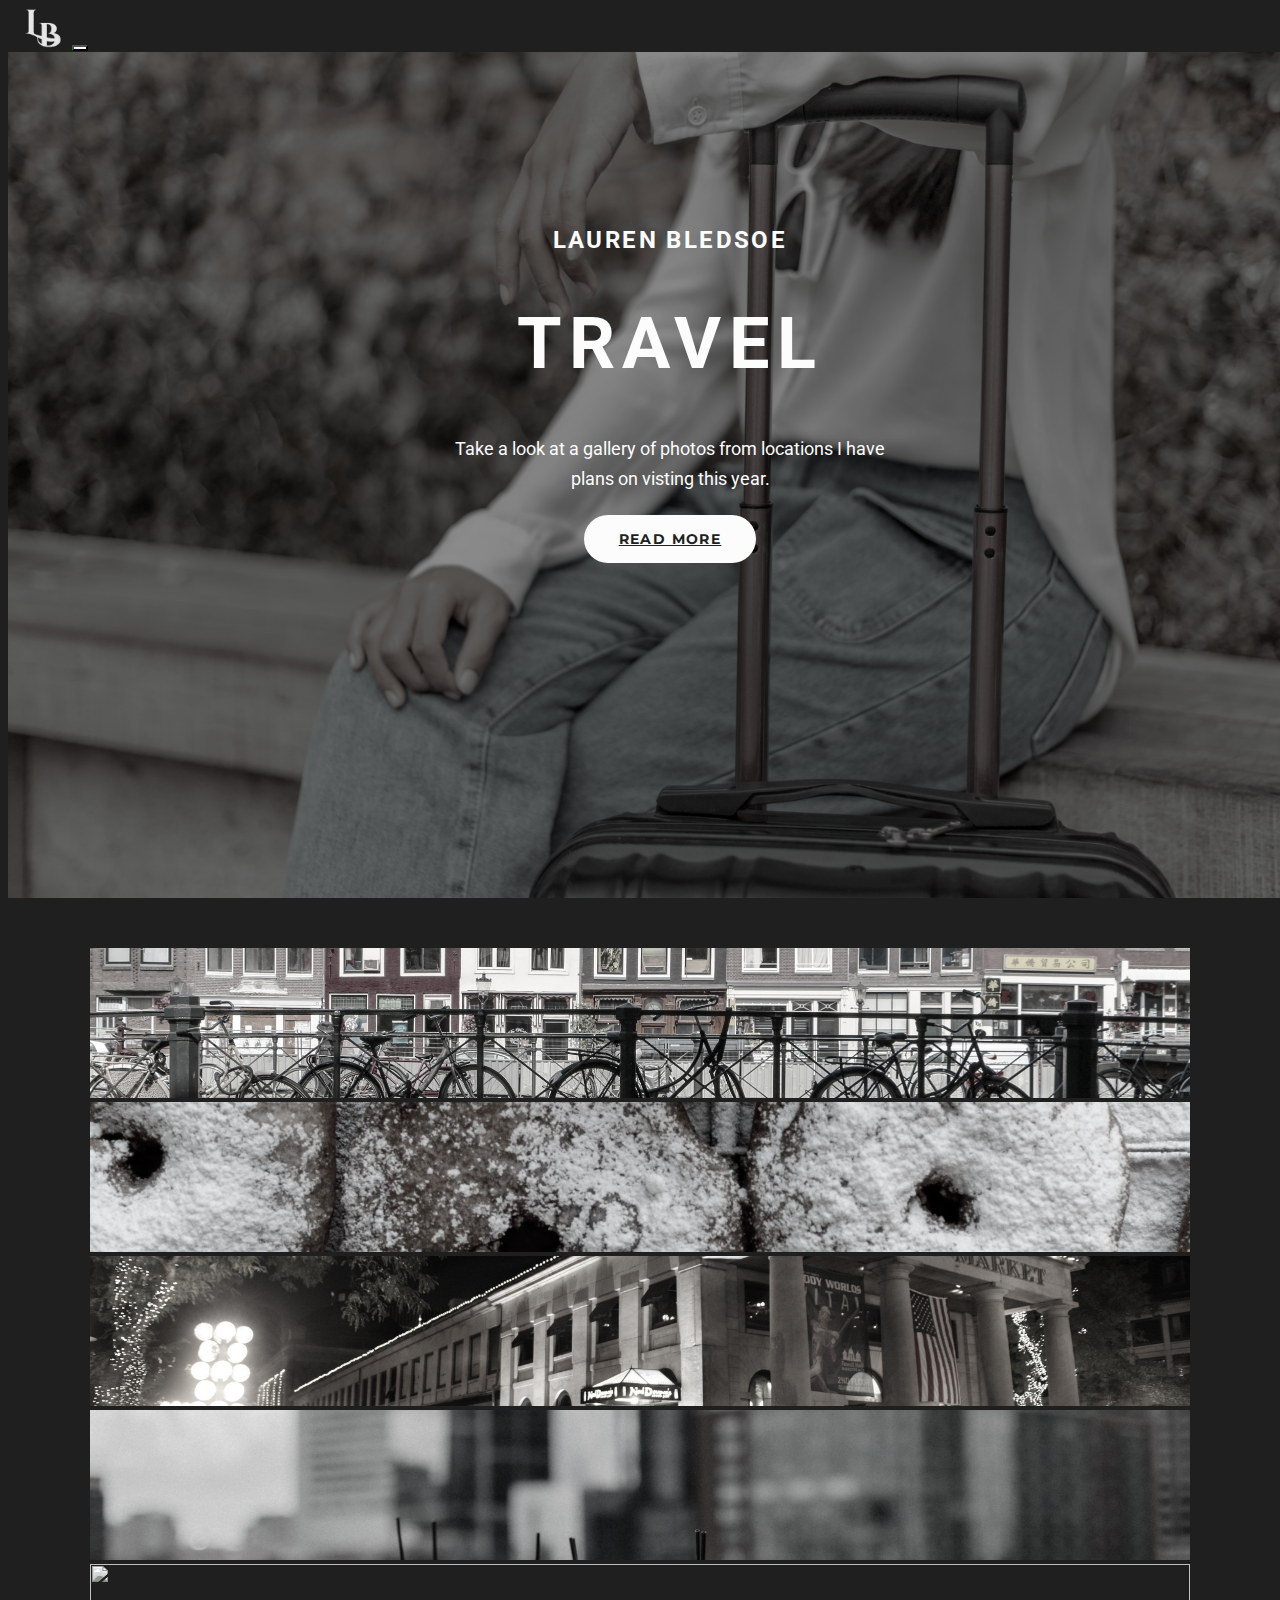
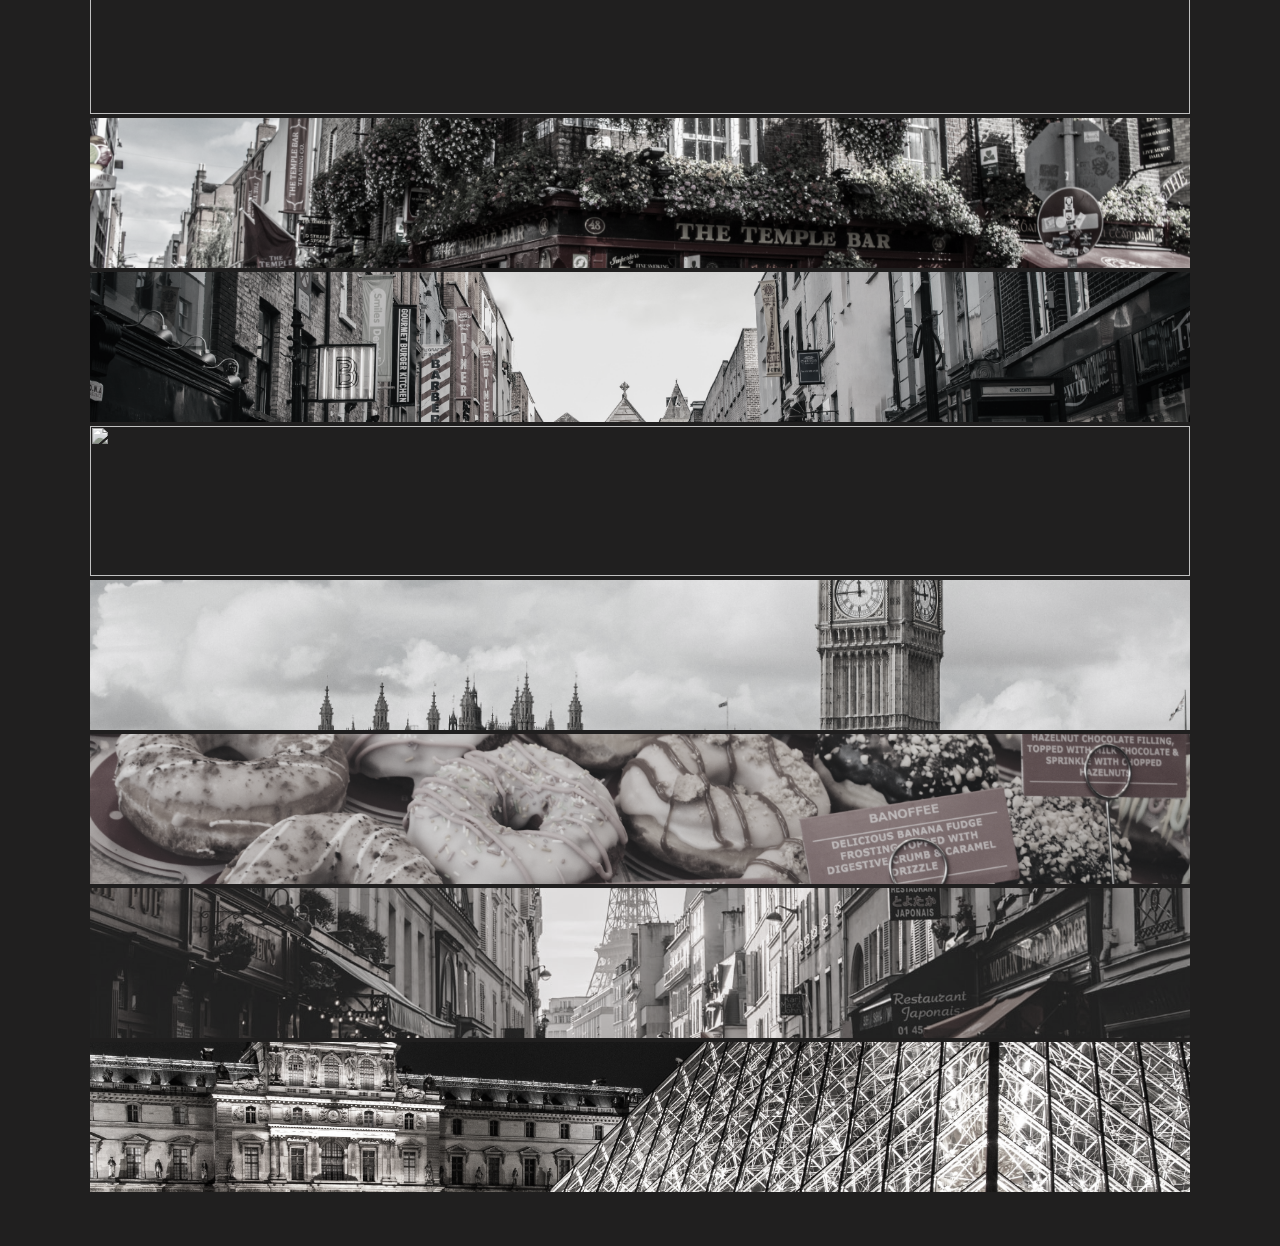
==== index.html @ c8ab7cf0 "Added header to homepage" ====
<!DOCTYPE html>
<html lang="en">
  <head>
    <meta charset="UTF-8" />
    <meta http-equiv="X-UA-Compatible" content="IE=edge" />
    <meta name="viewport" content="width=device-width, initial-scale=1.0" />
    <title>✈ Travel with Lauren</title>

    <link
      href="https://cdn.jsdelivr.net/npm/bootstrap@5.2.0-beta1/dist/css/bootstrap.min.css"
      rel="stylesheet"
      integrity="sha384-0evHe/X+R7YkIZDRvuzKMRqM+OrBnVFBL6DOitfPri4tjfHxaWutUpFmBp4vmVor"
      crossorigin="anonymous"
    />

    <link rel="preconnect" href="https://fonts.googleapis.com" />
    <link rel="preconnect" href="https://fonts.gstatic.com" crossorigin />
    <link
      href="https://fonts.googleapis.com/css2?family=Montserrat:wght@600;700&family=Roboto:wght@400;500;700&display=swap"
      rel="stylesheet"
    />
    <link rel="stylesheet" href="src/styles.css" />

    <script
      src="https://cdn.jsdelivr.net/npm/bootstrap@5.2.0-beta1/dist/js/bootstrap.bundle.min.js"
      integrity="sha384-pprn3073KE6tl6bjs2QrFaJGz5/SUsLqktiwsUTF55Jfv3qYSDhgCecCxMW52nD2"
      crossorigin="anonymous"
    ></script>
    <script
      src="https://kit.fontawesome.com/1b9bfb0e4b.js"
      crossorigin="anonymous"
    ></script>
  </head>
  <body>
    <nav class="navbar">
      <a class="navbar-brand" href="index.html"
        ><img src="src/images/L.png" class="logo" alt="LB logo" />
      </a>
      <button
        class="navbar-toggler navmenu"
        type="button"
        data-toggle="collapse"
        data-target="#navbarNav"
        aria-controls="navbarNav"
        aria-expanded="false"
        aria-label="Toggle navigation"
      >
        <span class="navbar-toggler-icon"></span>
      </button>
    </nav>
    <div class="hero">
      <div class="hero_text">
        <h3>Lauren Bledsoe</h3>
        <h1>Travel</h1>
        <p>
          Take a look at a gallery of photos from locations I have plans on
          visting this year.
        </p>

        <a href="#" class="btn hero-btn">Read More</a>
      </div>
    </div>

    <div class="row gallery">
      <div class="p-3 col-sm-6 col-md-4 col-lg-4">
        <img
          class="img-fluid fit-image"
          src="src/images/amsterdam/amsterdam.jpg"
        />
      </div>
      <div class="p-3 col-sm-6 col-md-4 col-lg-4">
        <img
          class="img-fluid fit-image"
          src="src/images/amsterdam/amsterdamfood.jpg"
        />
      </div>
      <div class="p-3 col-sm-6 col-md-4 col-lg-4">
        <img class="img-fluid fit-image" src="src/images/boston/boston1.jpg" />
      </div>
      <div class="p-3 col-sm-6 col-md-4 col-lg-4">
        <img
          class="img-fluid fit-image"
          src="src/images/boston/bostonfood.jpg"
        />
      </div>
      <div class="p-3 col-sm-6 col-md-4 col-lg-4">
        <img class="img-fluid fit-image" src="src/images/boston/boston5.jpg" />
      </div>
      <div class="p-3 col-sm-6 col-md-4 col-lg-4">
        <img class="img-fluid fit-image" src="src/images/dublin/dublin5.jpg" />
      </div>
      <div class="p-3 col-sm-6 col-md-4 col-lg-4">
        <img class="img-fluid fit-image" src="src/images/dublin/dublin4.jpg" />
      </div>
      <div class="p-3 col-sm-6 col-md-4 col-lg-4">
        <img
          class="img-fluid fit-image"
          src="src/images/london/londonfood.jpg"
        />
      </div>
      <div class="p-3 col-sm-6 col-md-4 col-lg-4">
        <img class="img-fluid fit-image" src="src/images/london/london.jpg" />
      </div>
      <div class="p-3 col-sm-6 col-md-4 col-lg-4">
        <img
          class="img-fluid fit-image"
          src="src/images/dublin/dublinfood.jpg"
        />
      </div>
      <div class="p-3 col-sm-6 col-md-4 col-lg-4">
        <img class="img-fluid fit-image" src="src/images/paris/paris.jpg" />
      </div>
      <div class="p-3 col-sm-6 col-md-4 col-lg-4">
        <img class="img-fluid fit-image" src="src/images/paris/louvre.jpg" />
      </div>
    </div>

    <!-- <i class="fa-brands fa-instagram"></i>
    <i class="fa-brands fa-linkedin-in"></i>
    <i class="fa-brands fa-twitter"></i> -->
  </body>
</html>
---- src/styles.css ----
:root {
  --branding-color: #fcfcfc;
  --primary-color: #201f1f;
  --default-font-family: "Roboto", sans-serif;
  --button-font-family: "Montserrat", sans-serif;
}

body {
  font-family: var(--default-font-family);
  background-color: var(--primary-color);
}

h1,
h2,
h3,
h4,
h5,
h6,
p {
  font-family: var(--default-font-family);
}

.logo {
  width: 50px;
  height: 40px;
  object-fit: contain;
  margin-left: 10px;
}
.navmenu {
  background-color: var(--branding-color);
  color: var(--primary-color);
  margin-right: 10px;
}

.hero {
  background-image: url(../src/images/suitcasegray.png);
  background-color: var(--primary-color);
  background-position: center;
  background-size: cover;
  background-attachment: absolute;
  background-repeat: no-repeat;
  position: relative;
  width: 100%;
  color: var(--branding-color);
  text-align: center;
  padding: 150px 30px 350px 30px;
}
.hero_text {
  position: relative;
  text-align: center;
  margin: 0 auto;
}

.hero h1 {
  font-weight: 700;
  font-size: 72px;
  line-height: 84px;
  letter-spacing: 0.1em;
  text-transform: uppercase;
}
.hero p {
  font-weight: 400;
  font-size: 18px;
  line-height: 30px;
  max-width: 460px;
  margin: 35px auto 35px auto;
}
.hero h3 {
  font-style: normal;
  font-weight: 700;
  font-size: 24px;
  line-height: 28px;
  letter-spacing: 0.1em;
  text-transform: uppercase;
}

.hero-btn {
  font-family: var(--button-font-family);
  font-weight: 700;
  font-size: 14px;
  line-height: 17px;
  letter-spacing: 0.1em;
  text-transform: uppercase;
  color: var(--primary-color);
  border-radius: 50px;
  background: var(--branding-color);
  padding: 15px 35px;
}

.gallery {
  position: relative;
  margin: 50px auto;
  padding: 0 50px;
  max-width: 1100px;
  float: none;
}
.gallery img {
  filter: grayscale(90%);
}
.gallery:hover img:hover {
  filter: none;
  transition: filter 1s;
}

.fit-image {
  object-fit: cover;
  height: 150px;
  width: 100%;
}

.homepic {
  max-height: 200px;
  min-height: 190px;
}

@media (max-width: 576px) {
  .hero {
    margin: 0 auto;
    padding: 150px 30px 200px 30px;
  }
  .hero h1 {
    font-size: 58px;
    text-align: center;
  }
  .hero h3 {
    font-size: 22px;
  }
}
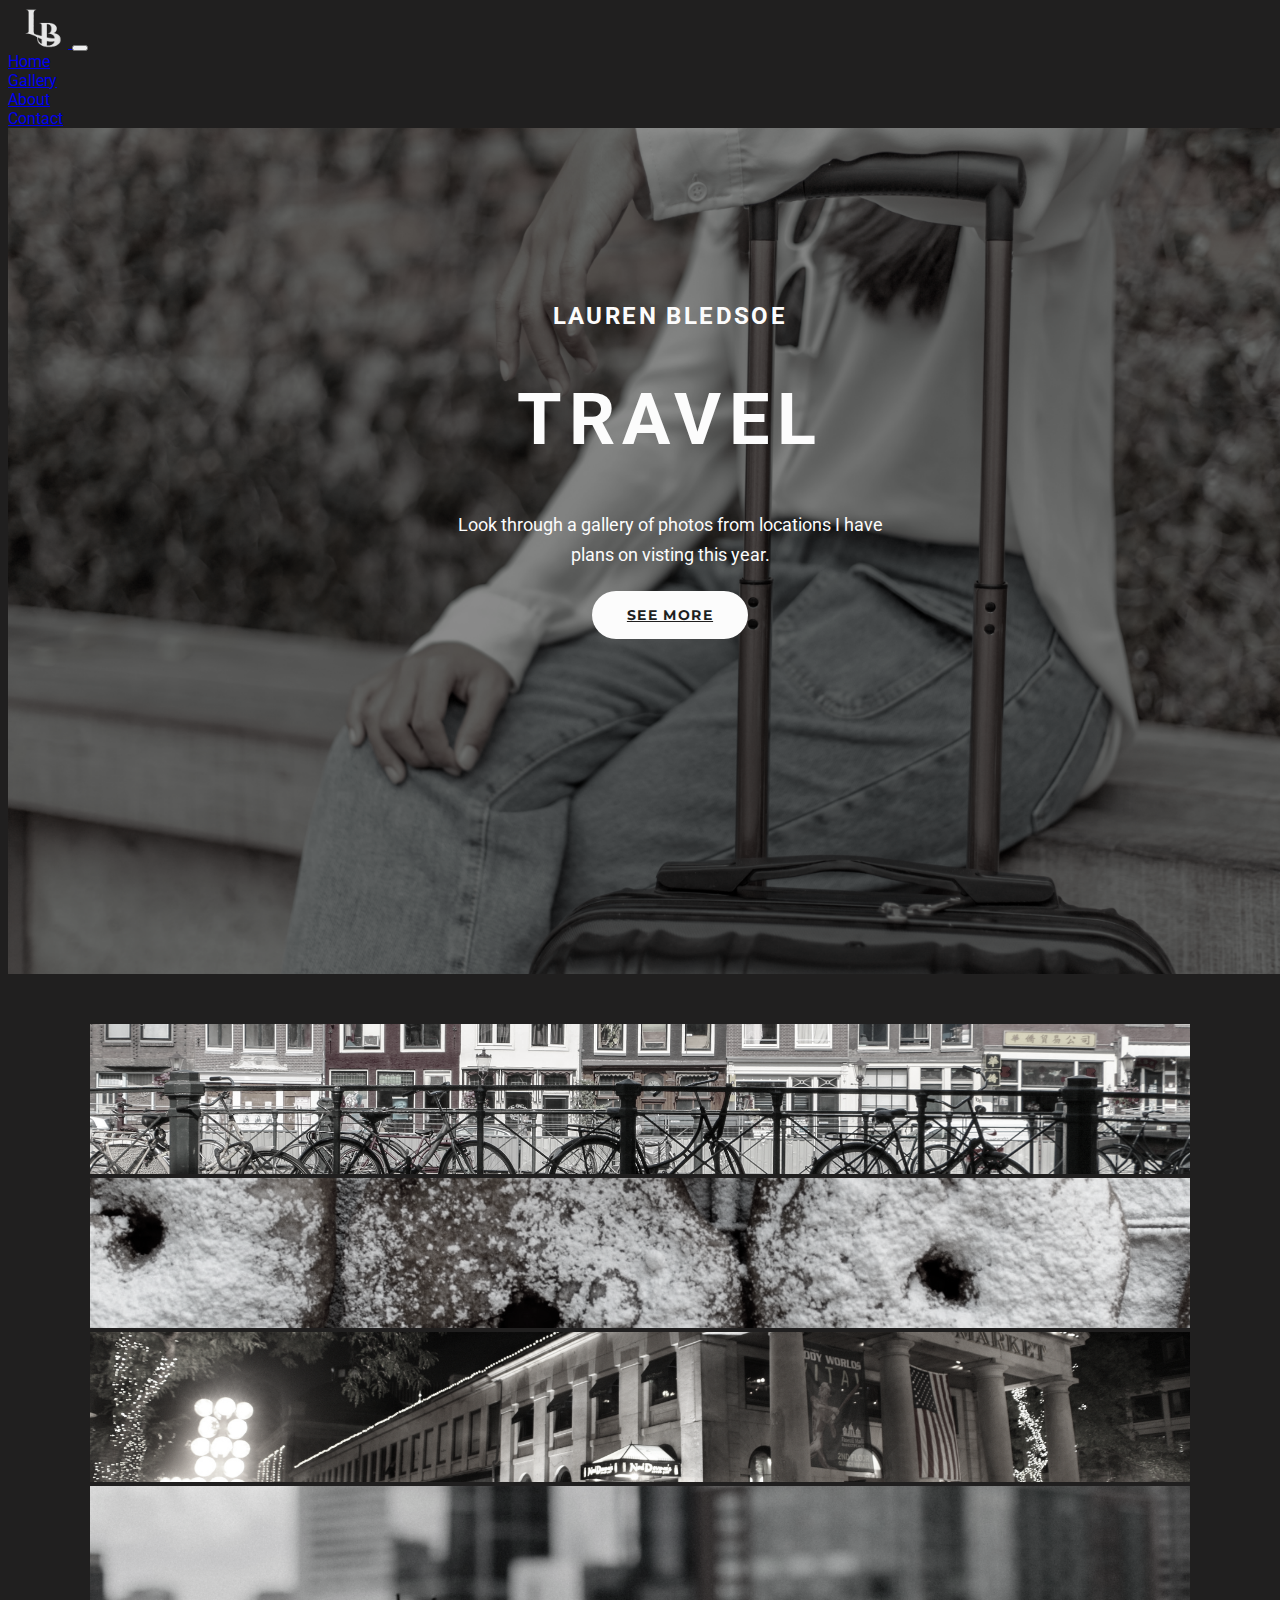
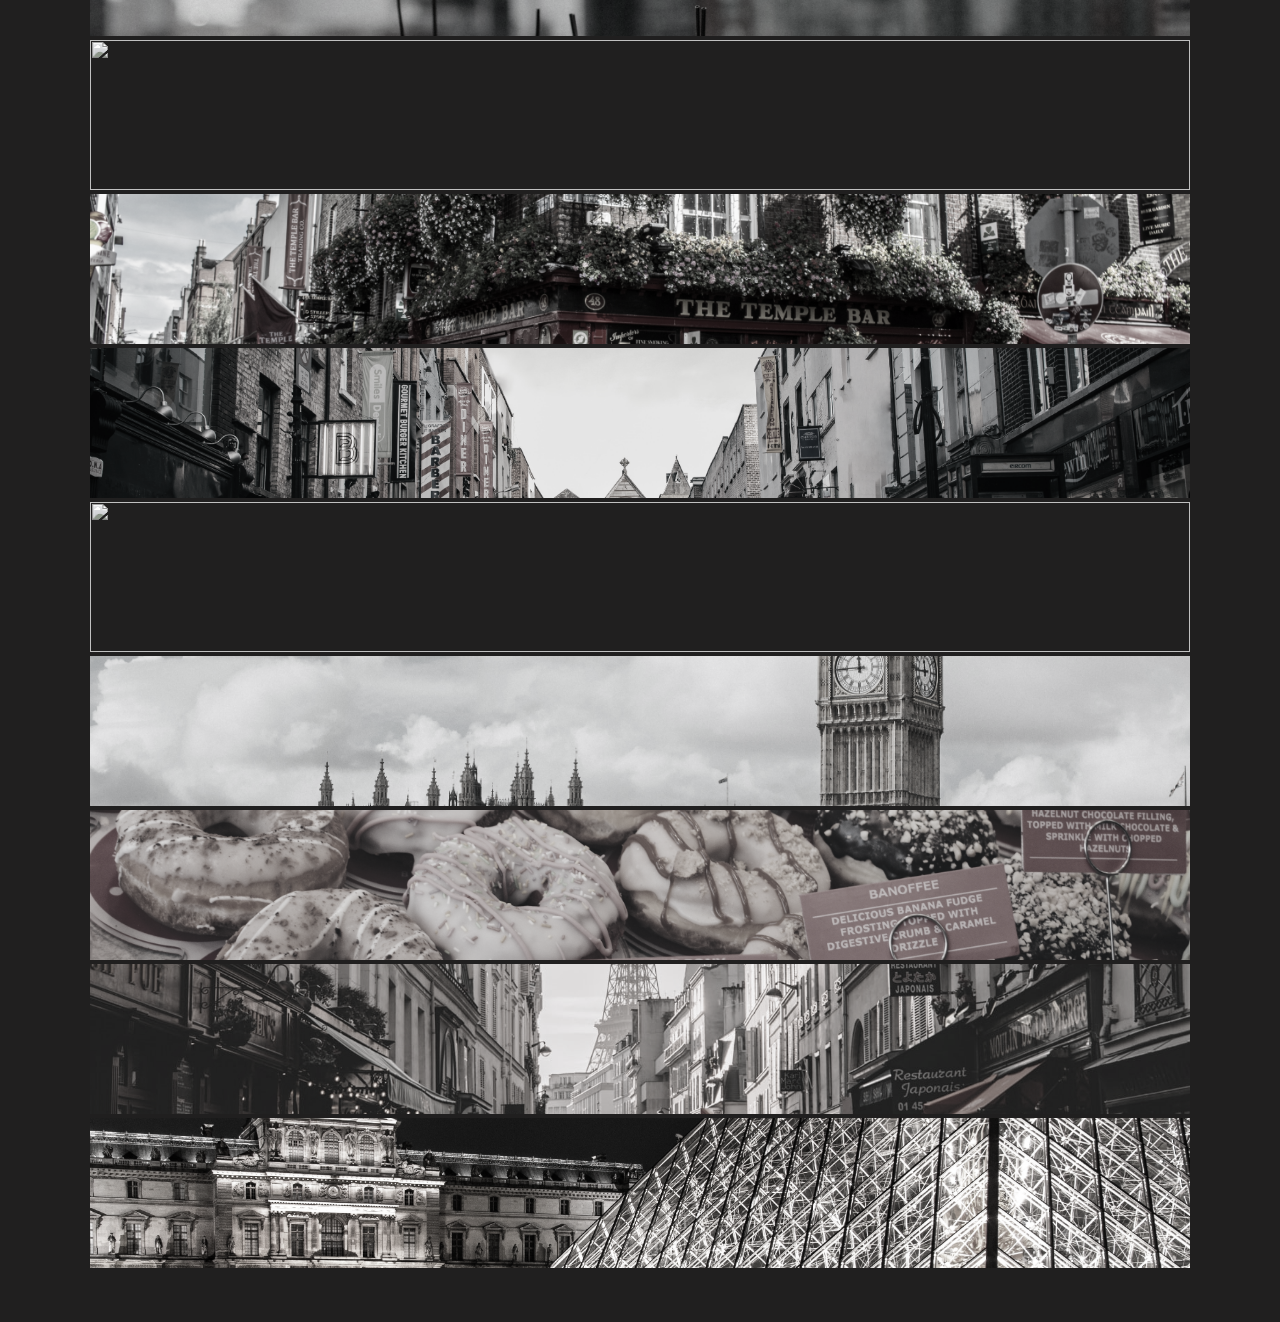
==== commit 94bdb134: "Built About page" ====
--- a/index.html
+++ b/index.html
@@ -32,32 +32,68 @@
     ></script>
   </head>
   <body>
-    <nav class="navbar">
-      <a class="navbar-brand" href="index.html"
-        ><img src="src/images/L.png" class="logo" alt="LB logo" />
-      </a>
-      <button
-        class="navbar-toggler navmenu"
-        type="button"
-        data-toggle="collapse"
-        data-target="#navbarNav"
-        aria-controls="navbarNav"
-        aria-expanded="false"
-        aria-label="Toggle navigation"
-      >
-        <span class="navbar-toggler-icon"></span>
-      </button>
+    <nav
+      class="d-flex navbar navbar-expand-md navbar-dark justify-content-between"
+    >
+      <div class="container">
+        <a class="navbar-brand" href="index.html" title="Homepage"
+          ><img src="src/images/L.png" class="logo" alt="LB logo" />
+        </a>
+        <button
+          class="navbar-toggler"
+          type="button"
+          data-bs-toggle="collapse"
+          data-bs-target="#navbarNav"
+          aria-controls="navbarNav"
+          aria-expanded="false"
+          aria-label="Toggle navigation"
+        >
+          <span class="navbar-toggler-icon"></span>
+        </button>
+        <div class="collapse navbar-collapse" id="navbarNav">
+          <ul class="navbar-nav">
+            <li class="nav-item">
+              <a
+                class="nav-link active"
+                aria-current="page"
+                href="index.html"
+                title="Homepage"
+                >Home</a
+              >
+            </li>
+            <li class="nav-item">
+              <a class="nav-link" href="gallery.html" title="Gallery"
+                >Gallery</a
+              >
+            </li>
+            <li class="nav-item">
+              <a class="nav-link" href="about.html" title="About Lauren"
+                >About</a
+              >
+            </li>
+            <li class="nav-item">
+              <a
+                class="nav-link"
+                href="about.html#contact"
+                title="Contact Lauren"
+                >Contact</a
+              >
+            </li>
+          </ul>
+        </div>
+      </div>
     </nav>
+
     <div class="hero">
       <div class="hero_text">
         <h3>Lauren Bledsoe</h3>
         <h1>Travel</h1>
         <p>
-          Take a look at a gallery of photos from locations I have plans on
+          Look through a gallery of photos from locations I have plans on
           visting this year.
         </p>
 
-        <a href="#" class="btn hero-btn">Read More</a>
+        <a href="gallery.html" class="btn hero-btn">See More</a>
       </div>
     </div>
 
--- a/src/styles.css
+++ b/src/styles.css
@@ -26,10 +26,10 @@
   object-fit: contain;
   margin-left: 10px;
 }
-.navmenu {
-  background-color: var(--branding-color);
-  color: var(--primary-color);
-  margin-right: 10px;
+
+nav ul {
+  padding: 0;
+  margin: 0;
 }
 
 .hero {
@@ -102,6 +102,11 @@
   transition: filter 1s;
 }
 
+.headshot {
+  filter: grayscale(100%) brightness(90%) contrast(95%);
+  max-height: 782px;
+}
+
 .fit-image {
   object-fit: cover;
   height: 150px;
@@ -113,16 +118,116 @@
   min-height: 190px;
 }
 
+.column {
+  text-align: right;
+}
+.column-text {
+  max-width: 650px;
+  margin-left: 10px;
+  margin-top: 40px;
+}
+
+.about-me {
+  background-color: #1b1b1b;
+  min-width: 100%;
+  color: var(--branding-color);
+  padding-bottom: 30px;
+}
+.about-me h1 {
+  text-transform: uppercase;
+  font-size: 60px;
+  font-weight: 700;
+  line-height: 75px;
+  letter-spacing: 0.1em;
+}
+.about-me h3 {
+  color: #f65282;
+  text-transform: uppercase;
+  font-size: 18px;
+  margin-bottom: 15px;
+  letter-spacing: 0.1em;
+}
+.about-me p {
+  font-weight: 400;
+  font-size: 18px;
+  line-height: 30px;
+  margin: 34px auto 50px auto;
+}
+.contact {
+  background-color: #1b1b1b;
+  min-width: 100%;
+  color: var(--branding-color);
+  padding-bottom: 50px;
+}
+.contact h1 {
+  text-transform: uppercase;
+  font-size: 55px;
+  font-weight: 700;
+  line-height: 75px;
+  letter-spacing: 0.1em;
+  margin-bottom: 80px;
+  padding-top: 50px;
+}
+.contact h3 {
+  color: #f65282;
+  text-transform: uppercase;
+  font-size: 18px;
+  margin-bottom: 10px;
+  letter-spacing: 0.1em;
+}
+.contact p {
+  font-weight: 400;
+  font-size: 18px;
+  line-height: 30px;
+  margin-bottom: 40px;
+  letter-spacing: 0.1em;
+}
+
+.sitelink {
+  color: var(--branding-color);
+  text-decoration: none;
+}
+.sitelink:hover {
+  color: #f65282;
+}
+
+.socials {
+  margin-bottom: 80px;
+}
+.socials i {
+  margin-right: 20px;
+  color: var(--branding-color);
+}
+
+.contact-btn {
+  font-family: var(--button-font-family);
+  font-weight: 700;
+  font-size: 14px;
+  line-height: 17px;
+  letter-spacing: 0.1em;
+  text-transform: uppercase;
+  color: var(--primary-color);
+  border-radius: 50px;
+  background: var(--branding-color);
+  padding: 15px 32px;
+}
+.contact {
+  text-align: center;
+}
+
 @media (max-width: 576px) {
   .hero {
     margin: 0 auto;
     padding: 150px 30px 200px 30px;
   }
   .hero h1 {
-    font-size: 58px;
+    font-size: 68px;
     text-align: center;
   }
   .hero h3 {
     font-size: 22px;
   }
-}
+  .column-text {
+    text-align: center;
+  }
+}
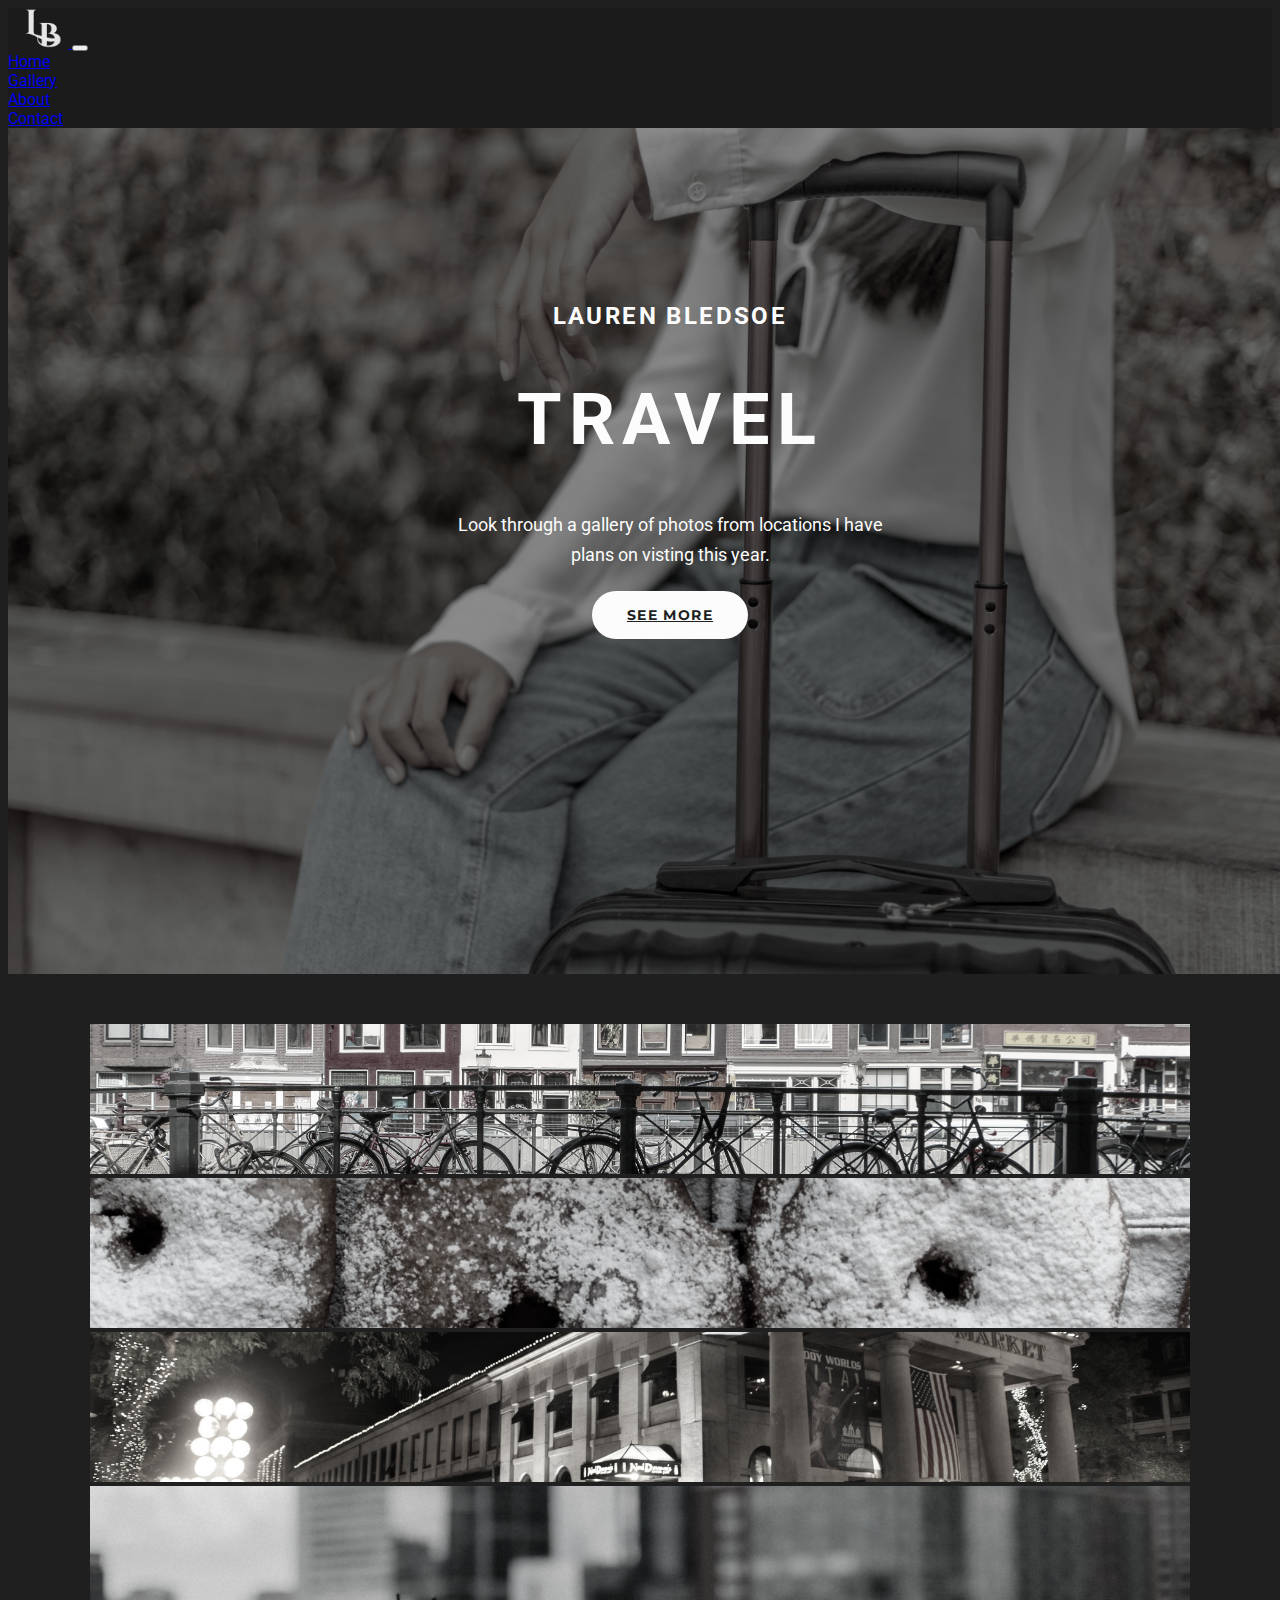
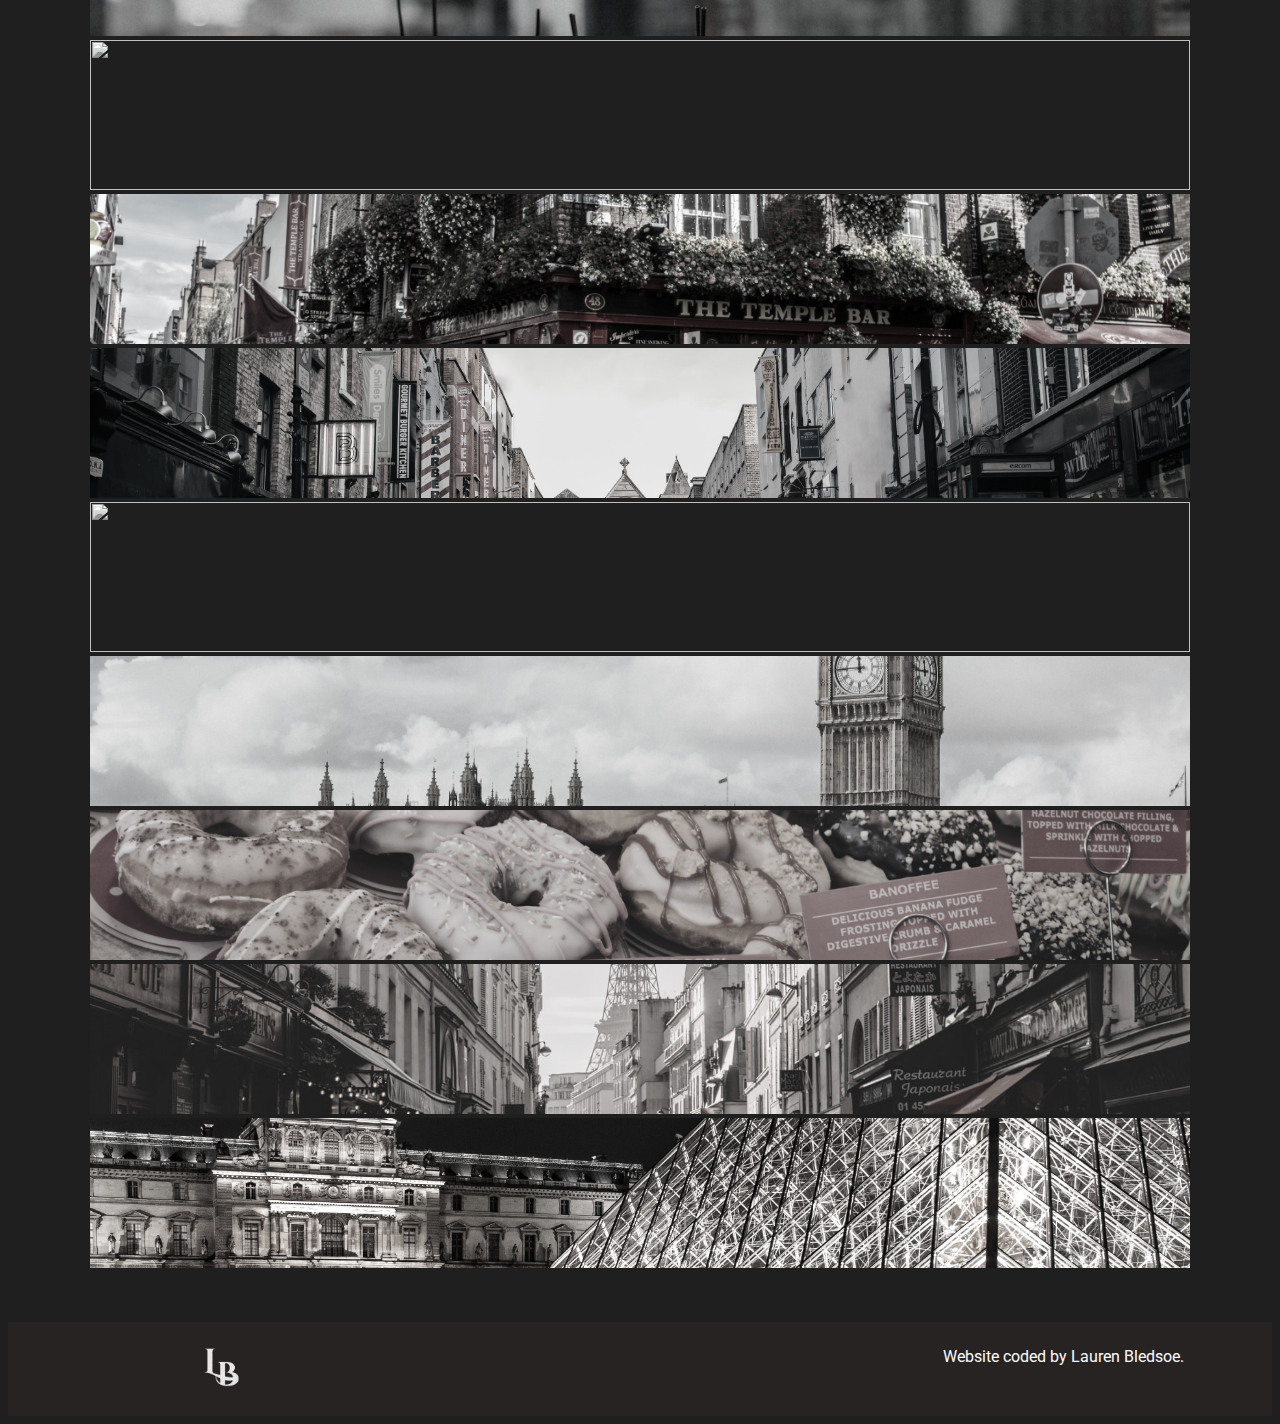
==== commit 10bee6e4: "Created Footer" ====
--- a/index.html
+++ b/index.html
@@ -33,7 +33,7 @@
   </head>
   <body>
     <nav
-      class="d-flex navbar navbar-expand-md navbar-dark justify-content-between"
+      class="d-flex navbar navbar-expand-md navbar-dark bg sticky-top justify-content-between"
     >
       <div class="container">
         <a class="navbar-brand" href="index.html" title="Homepage"
@@ -50,7 +50,10 @@
         >
           <span class="navbar-toggler-icon"></span>
         </button>
-        <div class="collapse navbar-collapse" id="navbarNav">
+        <div
+          class="collapse navbar-collapse justify-content-end"
+          id="navbarNav"
+        >
           <ul class="navbar-nav">
             <li class="nav-item">
               <a
@@ -93,7 +96,7 @@
           visting this year.
         </p>
 
-        <a href="gallery.html" class="btn hero-btn">See More</a>
+        <a href="gallery.html" class="btn hero-btn" title="Gallery">See More</a>
       </div>
     </div>
 
@@ -150,9 +153,30 @@
         <img class="img-fluid fit-image" src="src/images/paris/louvre.jpg" />
       </div>
     </div>
-
-    <!-- <i class="fa-brands fa-instagram"></i>
-    <i class="fa-brands fa-linkedin-in"></i>
-    <i class="fa-brands fa-twitter"></i> -->
+    <footer>
+      <div class="footer-logo">
+        <a class="navbar-brand" href="index.html" title="Homepage"
+          ><img src="src/images/L.png" class="logo" alt="LB logo" />
+        </a>
+      </div>
+      <div class="footer-socials">
+        <a
+          href="https://www.instagram.com/lauren.7.b/"
+          target="blank"
+          title="Instagram"
+          ><i class="fa-brands fa-instagram"></i
+        ></a>
+        <a
+          href="https://www.linkedin.com/in/laurenbledsoe7/"
+          target="blank"
+          title="LinkedIn"
+          ><i class="fa-brands fa-linkedin-in"></i
+        ></a>
+        <a href="https://github.com/hember90" target="blank" title="GitHub"
+          ><i class="fa-brands fa-github"></i
+        ></a>
+      </div>
+      <div class="footer-text">Website coded by Lauren Bledsoe.</div>
+    </footer>
   </body>
 </html>
--- a/src/styles.css
+++ b/src/styles.css
@@ -1,6 +1,8 @@
 :root {
   --branding-color: #fcfcfc;
   --primary-color: #201f1f;
+  --background-color: #1b1b1b;
+  --accent-color: #f65282;
   --default-font-family: "Roboto", sans-serif;
   --button-font-family: "Montserrat", sans-serif;
 }
@@ -20,6 +22,9 @@
   font-family: var(--default-font-family);
 }
 
+.bg {
+  background-color: var(--background-color);
+}
 .logo {
   width: 50px;
   height: 40px;
@@ -102,6 +107,33 @@
   transition: filter 1s;
 }
 
+.gallerypage {
+  min-width: 100%;
+  background-color: var(--primary-color);
+  padding: 30px 5% 20px 5%;
+  color: var(--branding-color);
+  margin: auto;
+}
+.gallerypage img {
+  min-height: 300px;
+}
+.gallerypage h1 {
+  text-transform: uppercase;
+  font-size: 72px;
+  font-weight: 700;
+  line-height: 75px;
+  letter-spacing: 0.1em;
+  text-align: center;
+  padding-bottom: 30px;
+}
+.gallerypage img {
+  filter: grayscale(90%);
+}
+.gallerypage:hover img:hover {
+  filter: none;
+  transition: filter 1s;
+}
+
 .headshot {
   filter: grayscale(100%) brightness(90%) contrast(95%);
   max-height: 782px;
@@ -123,12 +155,11 @@
 }
 .column-text {
   max-width: 650px;
-  margin-left: 10px;
   margin-top: 40px;
 }
 
 .about-me {
-  background-color: #1b1b1b;
+  background-color: var(--primary-color);
   min-width: 100%;
   color: var(--branding-color);
   padding-bottom: 30px;
@@ -141,7 +172,7 @@
   letter-spacing: 0.1em;
 }
 .about-me h3 {
-  color: #f65282;
+  color: var(--accent-color);
   text-transform: uppercase;
   font-size: 18px;
   margin-bottom: 15px;
@@ -154,10 +185,18 @@
   margin: 34px auto 50px auto;
 }
 .contact {
-  background-color: #1b1b1b;
+  background-color: var(--background-color);
   min-width: 100%;
   color: var(--branding-color);
   padding-bottom: 50px;
+  text-align: center;
+}
+.contact a {
+  color: var(--branding-color);
+  text-decoration: none;
+}
+.contact a:hover {
+  text-decoration: underline;
 }
 .contact h1 {
   text-transform: uppercase;
@@ -169,7 +208,7 @@
   padding-top: 50px;
 }
 .contact h3 {
-  color: #f65282;
+  color: var(--accent-color);
   text-transform: uppercase;
   font-size: 18px;
   margin-bottom: 10px;
@@ -188,14 +227,15 @@
   text-decoration: none;
 }
 .sitelink:hover {
-  color: #f65282;
+  color: var(--accent-color);
 }
 
 .socials {
   margin-bottom: 80px;
 }
 .socials i {
-  margin-right: 20px;
+  margin-left: 10px;
+  margin-right: 10px;
   color: var(--branding-color);
 }
 
@@ -211,11 +251,32 @@
   background: var(--branding-color);
   padding: 15px 32px;
 }
-.contact {
-  text-align: center;
-}
-
-@media (max-width: 576px) {
+
+footer {
+  background-color: #282323;
+  color: var(--branding-color);
+  position: relative;
+  display: flex;
+  margin: 0 auto;
+  justify-content: center;
+  text-align: center;
+  padding: 25px 20px 25px 20px;
+}
+footer i {
+  margin: auto 10px auto 10px;
+  color: var(--branding-color);
+}
+.footer-logo {
+  flex: 4;
+}
+.footer-socials {
+  flex: 5;
+}
+.footer-text {
+  flex: 4;
+}
+
+@media (max-width: 768px) {
   .hero {
     margin: 0 auto;
     padding: 150px 30px 200px 30px;
@@ -228,6 +289,41 @@
     font-size: 22px;
   }
   .column-text {
+    margin: 40px 5px 1px 5px;
+  }
+  .about-me {
+    padding: 0 5% 1px 5%;
     text-align: center;
   }
-}
+  .about-me h1 {
+    font-size: 40px;
+  }
+  .about-me p {
+    font-size: 16px;
+  }
+  .contact h1 {
+    font-size: 40px;
+  }
+
+  .gallerypage {
+    min-width: 100%;
+  }
+  .gallerypage h1 {
+    padding-bottom: 0px;
+  }
+  footer {
+    display: block;
+    justify-content: center;
+  }
+  .footer-logo {
+    display: none;
+  }
+  .footer-socials {
+    margin-bottom: 15px;
+  }
+}
+@media (max-width: 1210px) {
+  .about-me h1 {
+    font-size: 50px;
+  }
+}
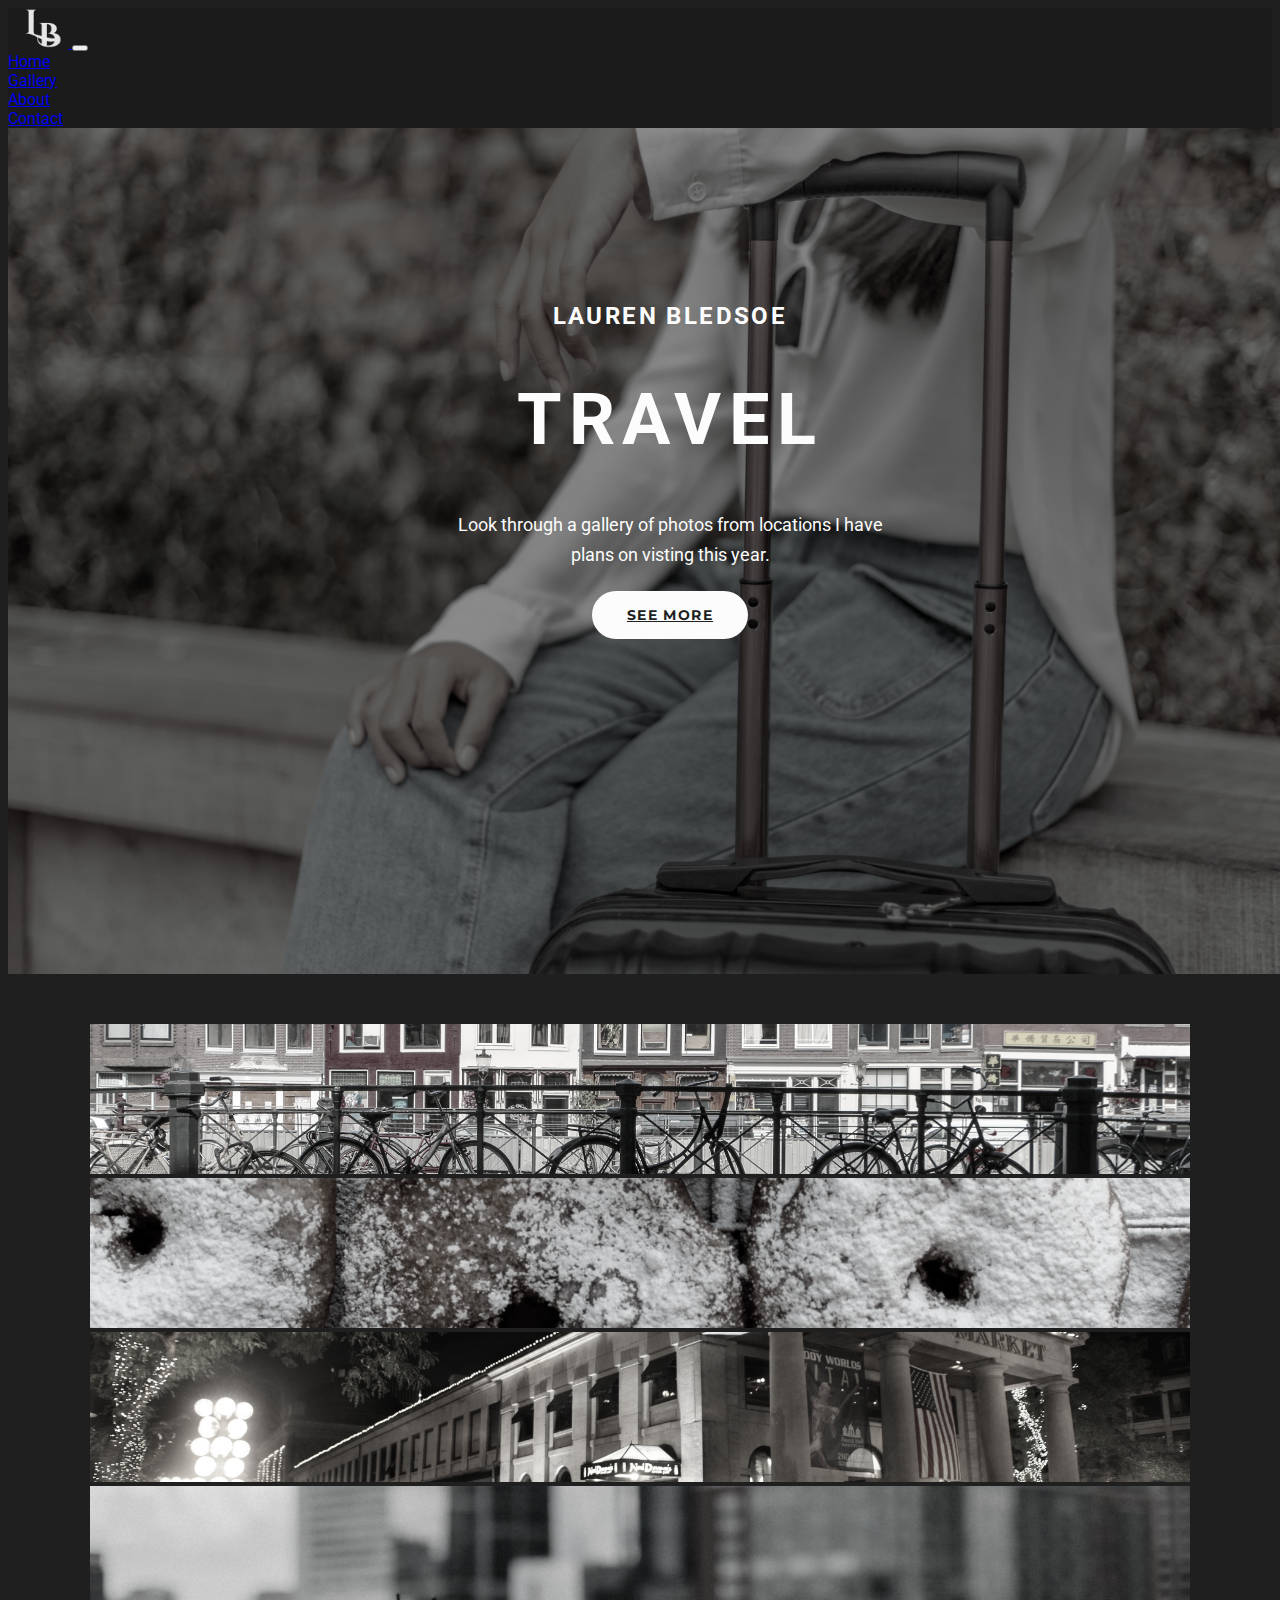
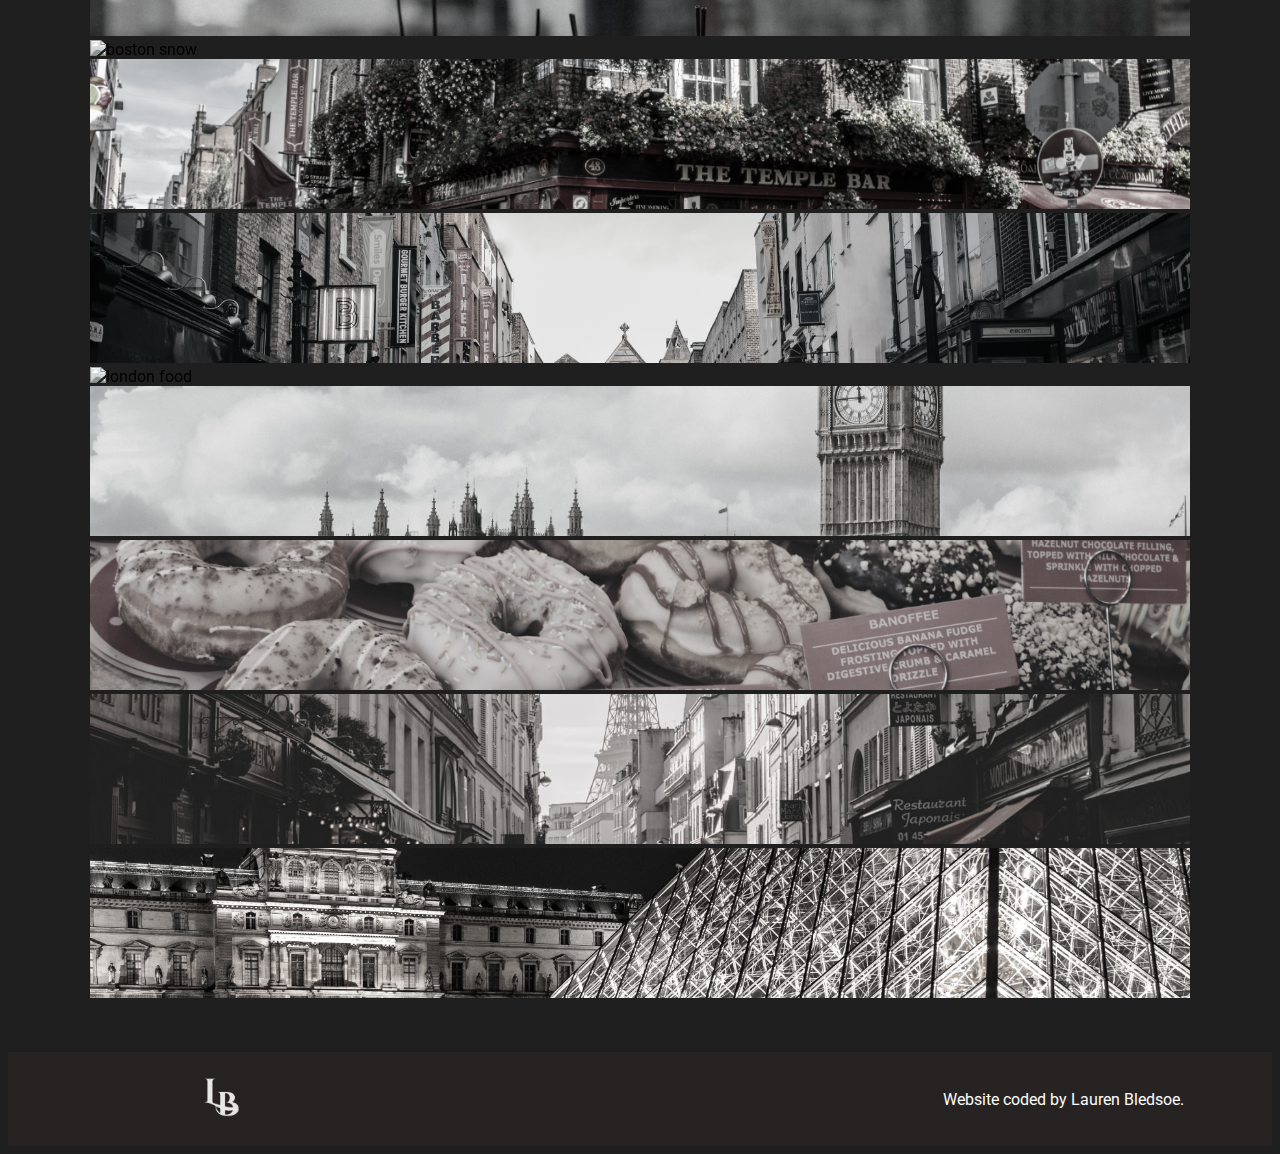
==== commit 66f3b520: "Added alt text to images" ====
--- a/index.html
+++ b/index.html
@@ -105,52 +105,85 @@
         <img
           class="img-fluid fit-image"
           src="src/images/amsterdam/amsterdam.jpg"
+          alt="amsterdam"
         />
       </div>
       <div class="p-3 col-sm-6 col-md-4 col-lg-4">
         <img
           class="img-fluid fit-image"
           src="src/images/amsterdam/amsterdamfood.jpg"
-        />
-      </div>
-      <div class="p-3 col-sm-6 col-md-4 col-lg-4">
-        <img class="img-fluid fit-image" src="src/images/boston/boston1.jpg" />
+          alt="amsterdam food"
+        />
+      </div>
+      <div class="p-3 col-sm-6 col-md-4 col-lg-4">
+        <img
+          class="img-fluid fit-image"
+          src="src/images/boston/boston1.jpg"
+          alt="boston quincy market"
+        />
       </div>
       <div class="p-3 col-sm-6 col-md-4 col-lg-4">
         <img
           class="img-fluid fit-image"
           src="src/images/boston/bostonfood.jpg"
-        />
-      </div>
-      <div class="p-3 col-sm-6 col-md-4 col-lg-4">
-        <img class="img-fluid fit-image" src="src/images/boston/boston5.jpg" />
-      </div>
-      <div class="p-3 col-sm-6 col-md-4 col-lg-4">
-        <img class="img-fluid fit-image" src="src/images/dublin/dublin5.jpg" />
-      </div>
-      <div class="p-3 col-sm-6 col-md-4 col-lg-4">
-        <img class="img-fluid fit-image" src="src/images/dublin/dublin4.jpg" />
+          alt="boston food"
+        />
+      </div>
+      <div class="p-3 col-sm-6 col-md-4 col-lg-4">
+        <img
+          class="img-fluid fit-image"
+          src="src/images/boston/boston5.jpg"
+          alt="boston snow"
+        />
+      </div>
+      <div class="p-3 col-sm-6 col-md-4 col-lg-4">
+        <img
+          class="img-fluid fit-image"
+          src="src/images/dublin/dublin5.jpg"
+          alt="dublin temple bar"
+        />
+      </div>
+      <div class="p-3 col-sm-6 col-md-4 col-lg-4">
+        <img
+          class="img-fluid fit-image"
+          src="src/images/dublin/dublin4.jpg"
+          alt="dublin"
+        />
       </div>
       <div class="p-3 col-sm-6 col-md-4 col-lg-4">
         <img
           class="img-fluid fit-image"
           src="src/images/london/londonfood.jpg"
-        />
-      </div>
-      <div class="p-3 col-sm-6 col-md-4 col-lg-4">
-        <img class="img-fluid fit-image" src="src/images/london/london.jpg" />
+          alt="london food"
+        />
+      </div>
+      <div class="p-3 col-sm-6 col-md-4 col-lg-4">
+        <img
+          class="img-fluid fit-image"
+          src="src/images/london/london.jpg"
+          alt="london big ben"
+        />
       </div>
       <div class="p-3 col-sm-6 col-md-4 col-lg-4">
         <img
           class="img-fluid fit-image"
           src="src/images/dublin/dublinfood.jpg"
-        />
-      </div>
-      <div class="p-3 col-sm-6 col-md-4 col-lg-4">
-        <img class="img-fluid fit-image" src="src/images/paris/paris.jpg" />
-      </div>
-      <div class="p-3 col-sm-6 col-md-4 col-lg-4">
-        <img class="img-fluid fit-image" src="src/images/paris/louvre.jpg" />
+          alt="dublin food"
+        />
+      </div>
+      <div class="p-3 col-sm-6 col-md-4 col-lg-4">
+        <img
+          class="img-fluid fit-image"
+          src="src/images/paris/paris.jpg"
+          alt="paris tower"
+        />
+      </div>
+      <div class="p-3 col-sm-6 col-md-4 col-lg-4">
+        <img
+          class="img-fluid fit-image"
+          src="src/images/paris/louvre.jpg"
+          alt="paris louvre"
+        />
       </div>
     </div>
     <footer>
--- a/src/styles.css
+++ b/src/styles.css
@@ -36,6 +36,9 @@
   padding: 0;
   margin: 0;
 }
+.navbar-toggler:focus {
+  box-shadow: 0 0 0 0.05rem;
+}
 
 .hero {
   background-image: url(../src/images/suitcasegray.png);
@@ -185,7 +188,7 @@
   margin: 34px auto 50px auto;
 }
 .contact {
-  background-color: var(--background-color);
+  background-color: var(--primary-color);
   min-width: 100%;
   color: var(--branding-color);
   padding-bottom: 50px;
@@ -261,6 +264,7 @@
   justify-content: center;
   text-align: center;
   padding: 25px 20px 25px 20px;
+  align-items: center;
 }
 footer i {
   margin: auto 10px auto 10px;
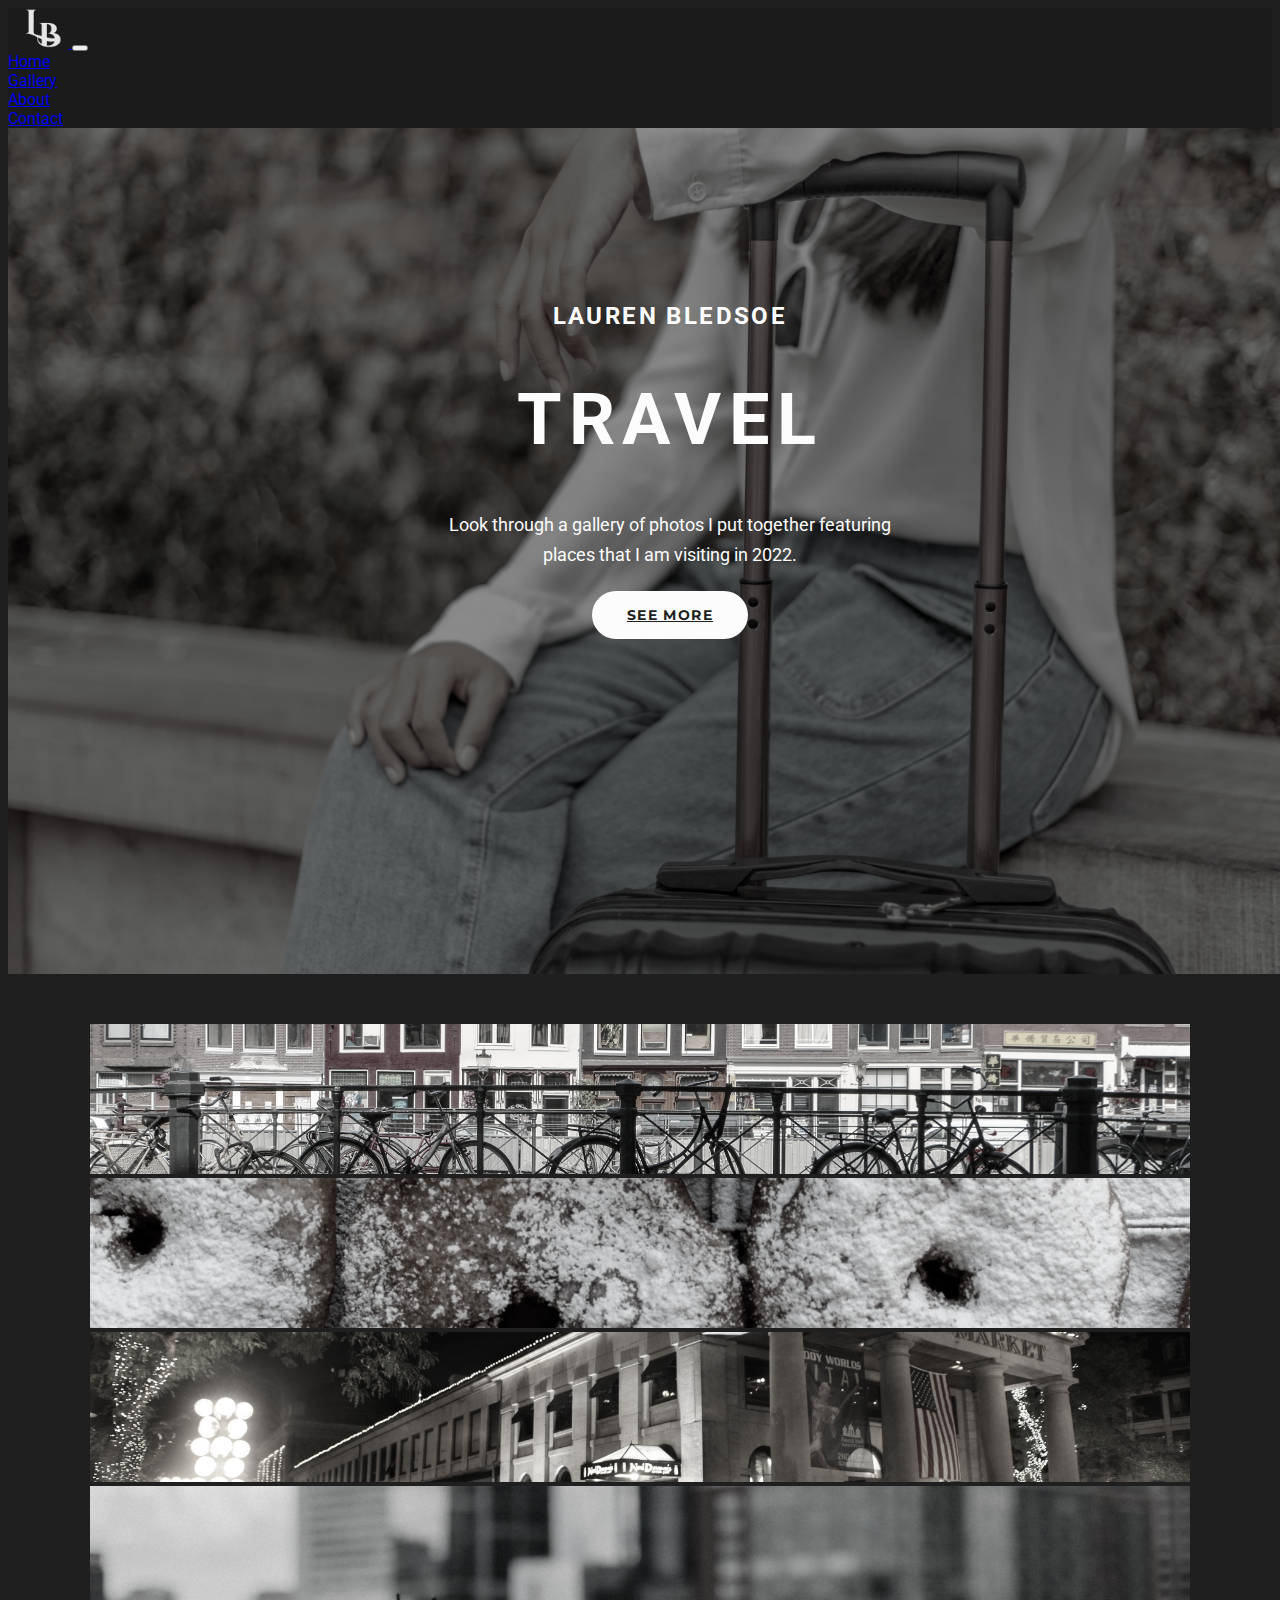
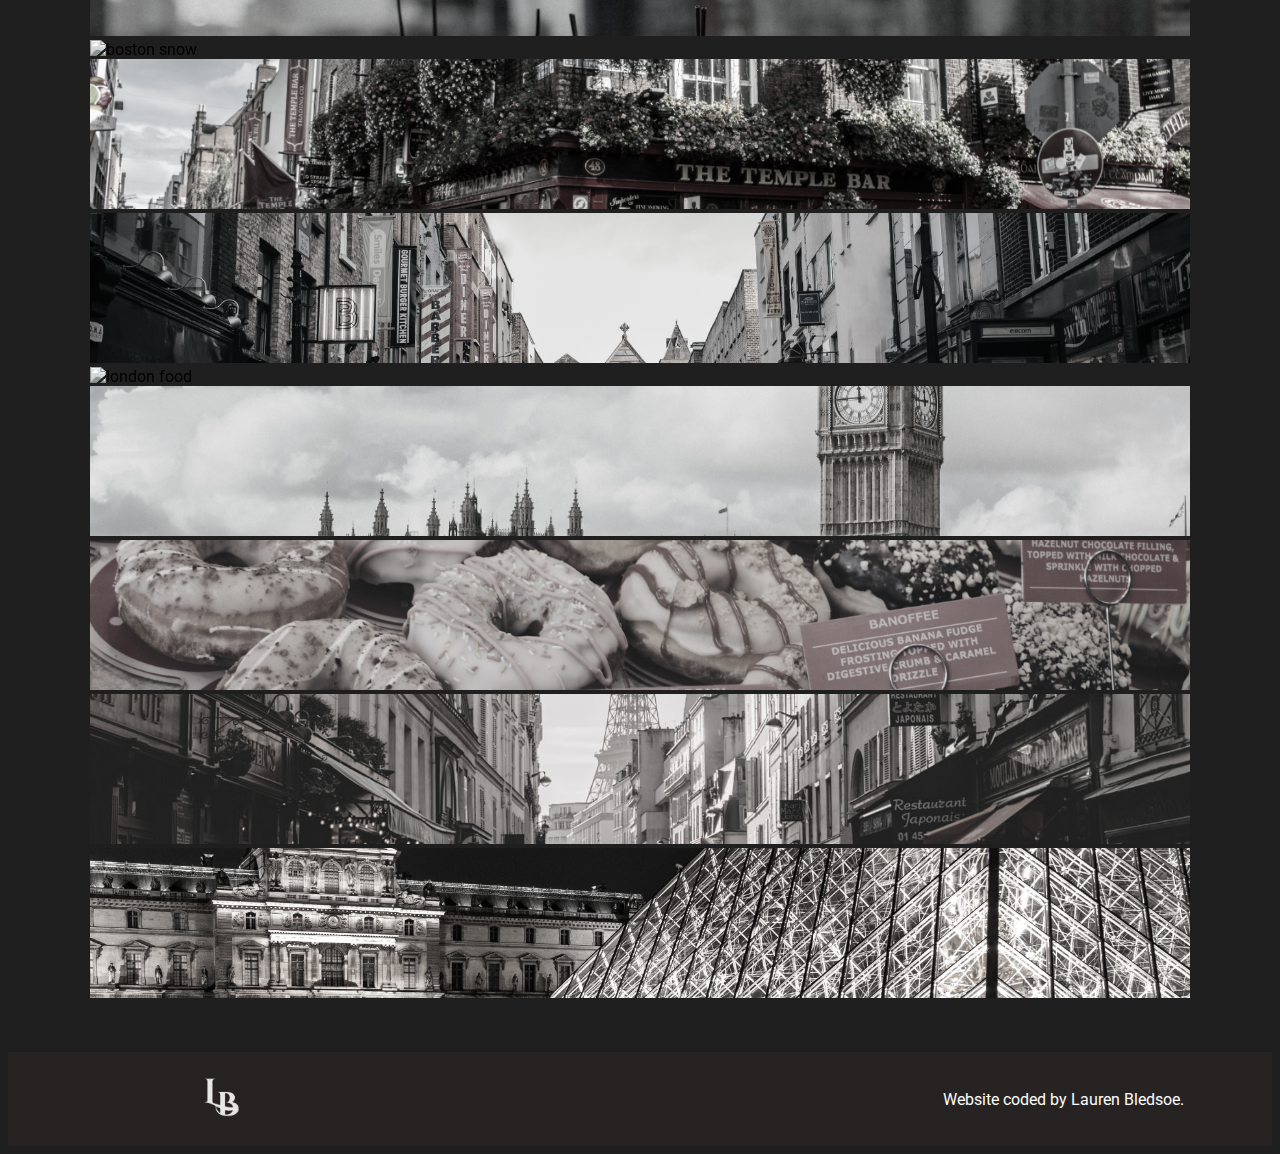
==== commit 150662e1: "Updated hero text" ====
--- a/index.html
+++ b/index.html
@@ -92,8 +92,8 @@
         <h3>Lauren Bledsoe</h3>
         <h1>Travel</h1>
         <p>
-          Look through a gallery of photos from locations I have plans on
-          visting this year.
+          Look through a gallery of photos I put together featuring places that
+          I am visiting in 2022.
         </p>
 
         <a href="gallery.html" class="btn hero-btn" title="Gallery">See More</a>
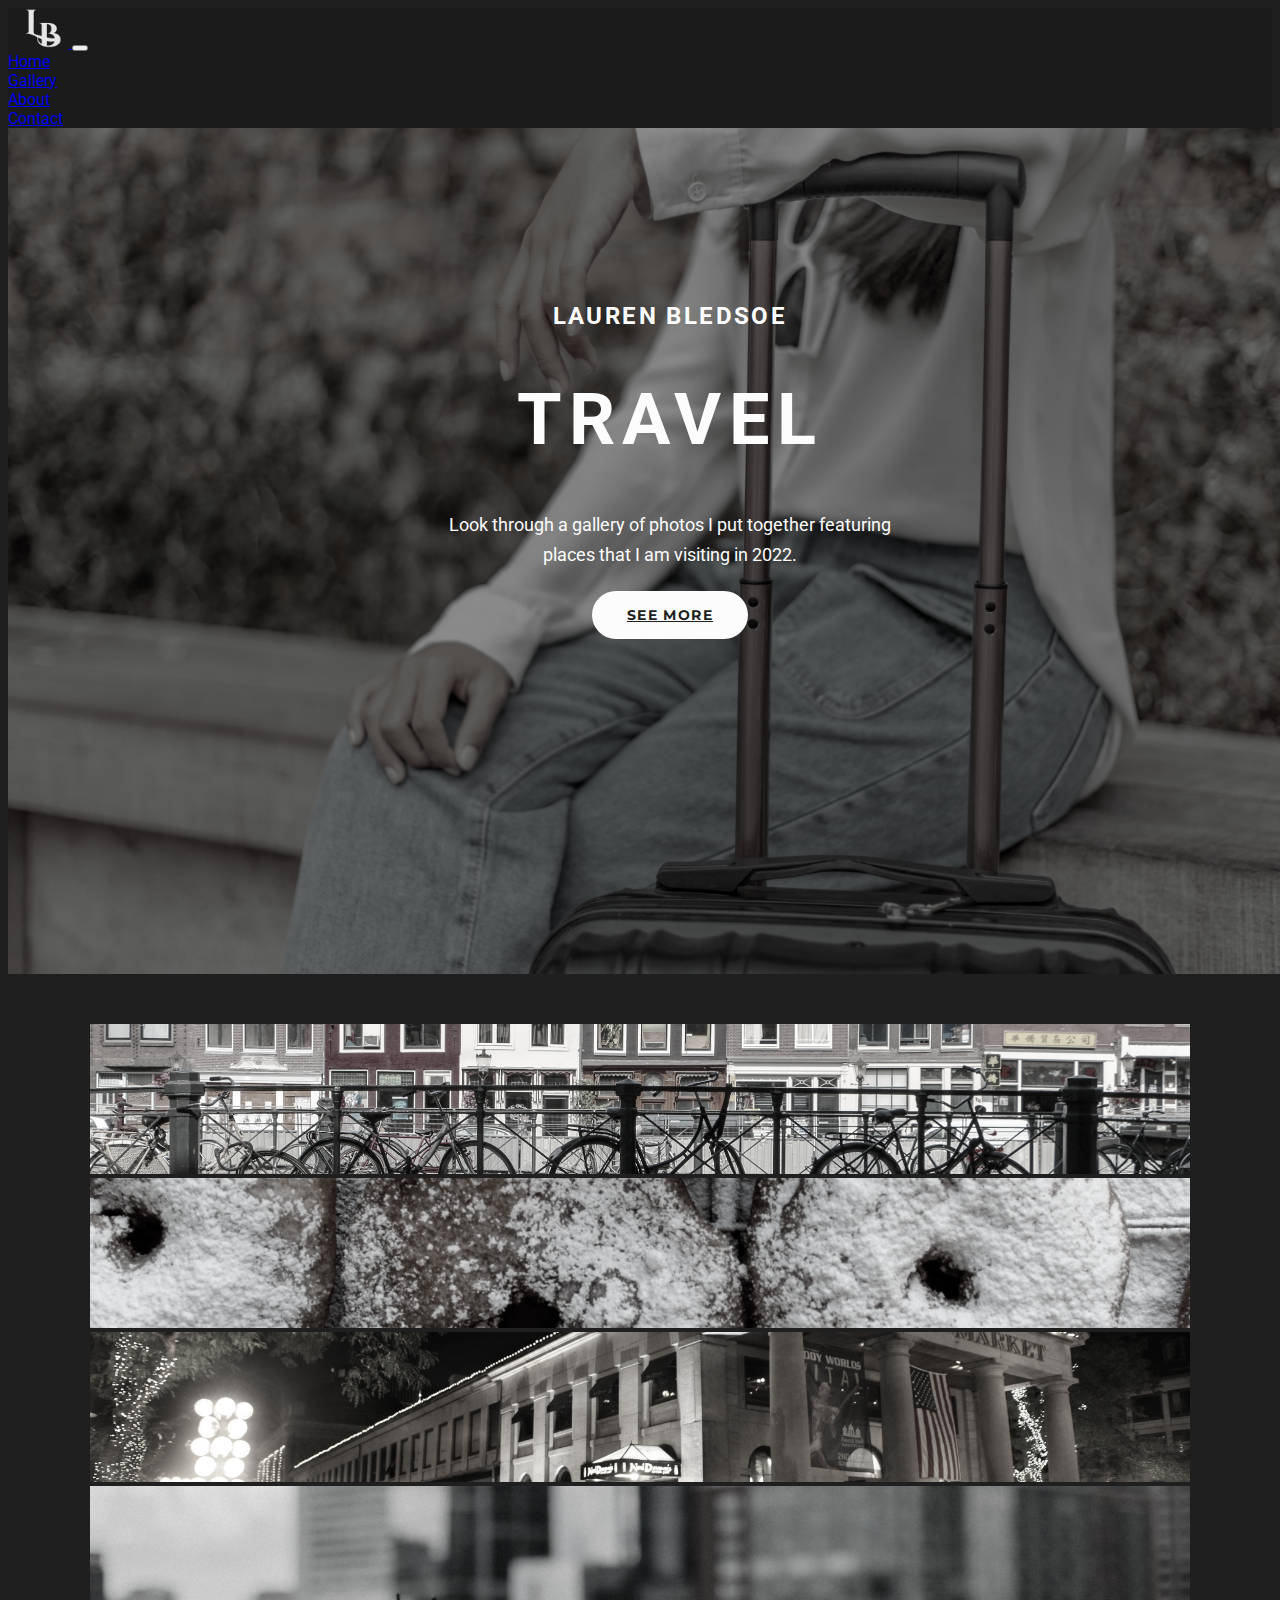
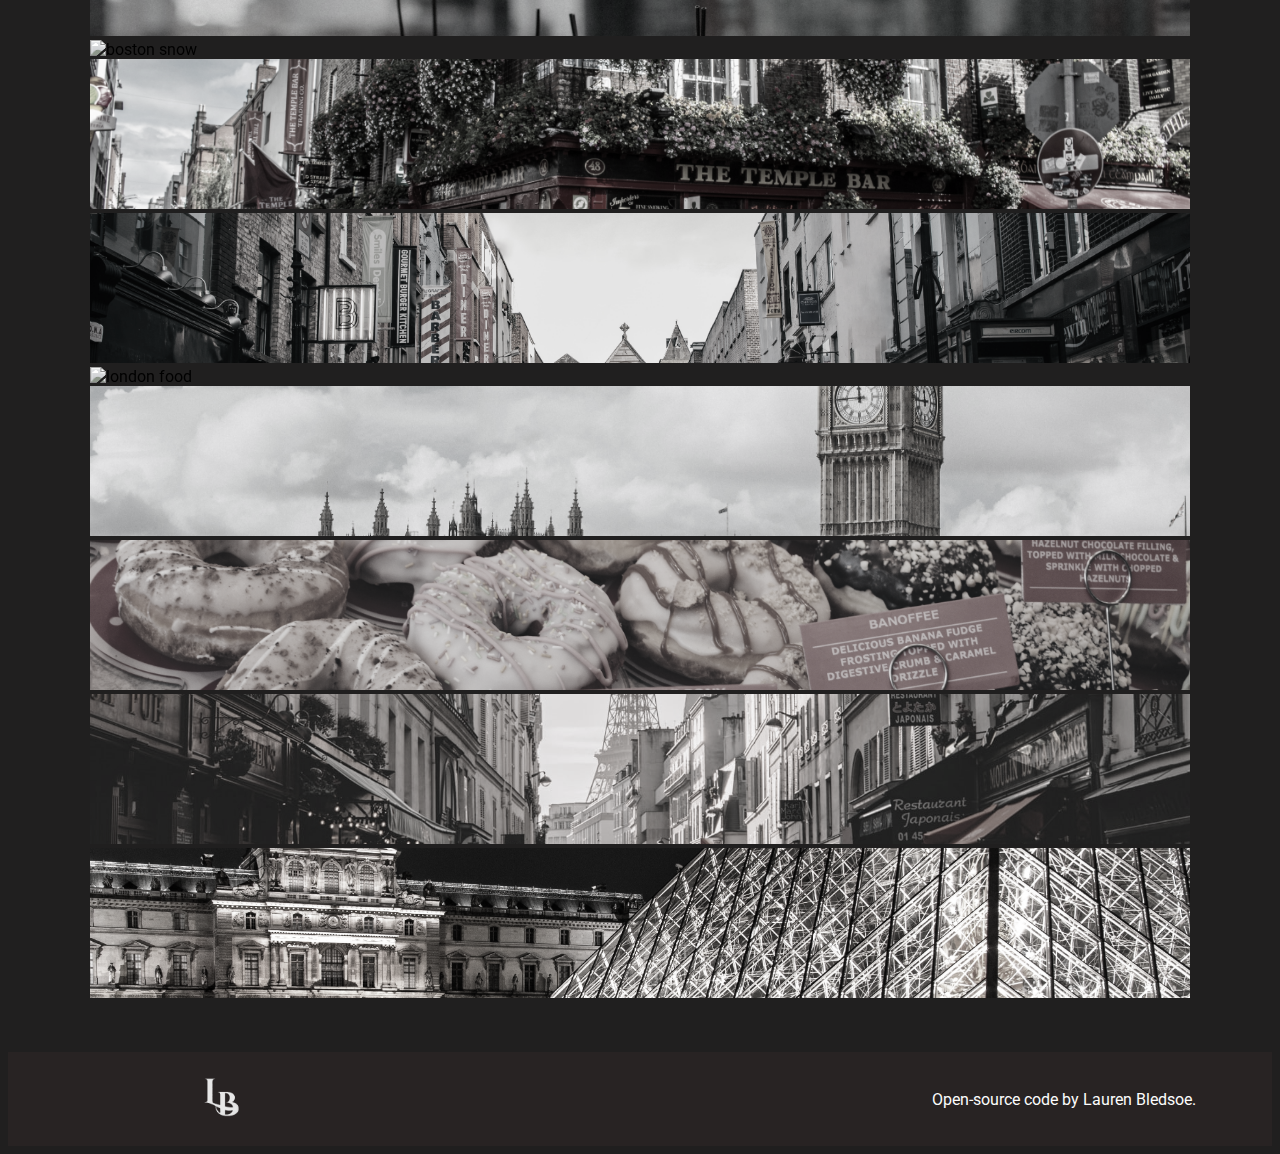
==== commit ef7f43bc: "Added link to Github repository to footer" ====
--- a/index.html
+++ b/index.html
@@ -209,7 +209,15 @@
           ><i class="fa-brands fa-github"></i
         ></a>
       </div>
-      <div class="footer-text">Website coded by Lauren Bledsoe.</div>
+      <div class="footer-text">
+        <a
+          href="https://github.com/hember90/gallery-project"
+          target="blank"
+          title="GitHub Gallery Project"
+          >Open-source code</a
+        >
+        by Lauren Bledsoe.
+      </div>
     </footer>
   </body>
 </html>
--- a/src/styles.css
+++ b/src/styles.css
@@ -270,6 +270,13 @@
   margin: auto 10px auto 10px;
   color: var(--branding-color);
 }
+footer a {
+  color: var(--branding-color);
+  text-decoration: none;
+}
+footer a:hover {
+  color: var(--accent-color);
+}
 .footer-logo {
   flex: 4;
 }
